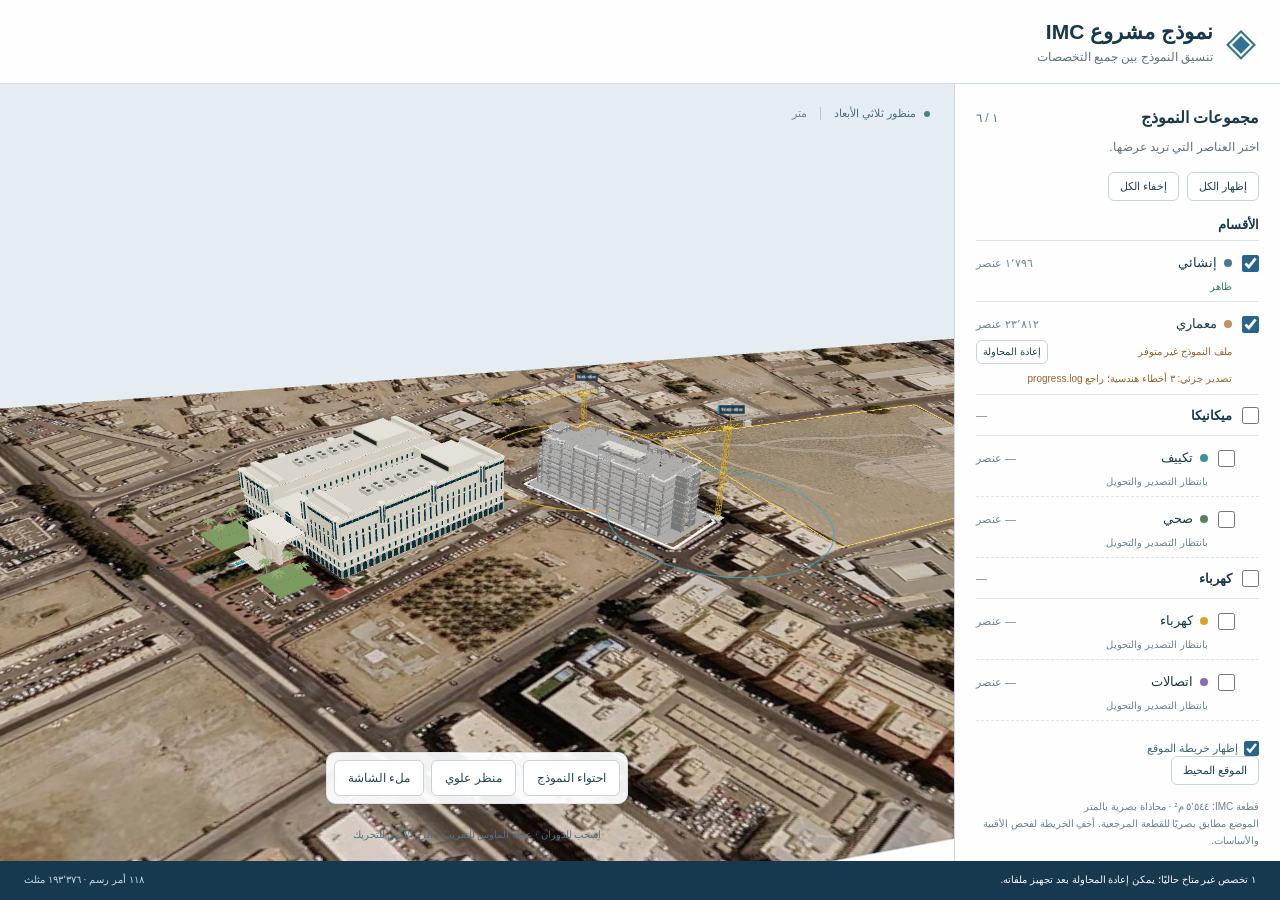
==== imc-model.html @ a48a0d7a "Publish IMC project model viewer (STR + ARCH, hospital, site map, tower cranes) ARCH.glb is split in" ====
<!doctype html>
<html lang="ar" dir="rtl">
<head>
  <meta charset="utf-8">
  <meta name="viewport" content="width=device-width,initial-scale=1">
  <meta name="robots" content="noindex,nofollow">
  <meta name="theme-color" content="#18384b">
  <title>نموذج مشروع IMC | جميع التخصصات</title>
  <link rel="icon" href="data:,">
  <link rel="stylesheet" href="imc-model.css">
  <script type="importmap">{"imports":{"three":"./vendor/three/build/three.module.js","three/addons/":"./vendor/three/jsm/"}}</script>
</head>
<body>
  <header class="page-header">
    <div class="project-mark" aria-hidden="true">◈</div>
    <div class="heading"><h1>نموذج مشروع <bdi>IMC</bdi></h1><p>تنسيق النموذج بين جميع التخصصات</p></div>
    
  </header>
  <main class="workspace">
    <section class="model-area" aria-label="عرض نموذج المشروع">
      <div id="viewport" aria-label="نموذج تفاعلي ثلاثي الأبعاد"></div>
      <div class="view-label"><span class="view-dot" aria-hidden="true"></span><span>منظور ثلاثي الأبعاد</span><span class="unit">متر</span></div>
      <div id="emptyState" class="empty-state" role="status" aria-live="polite">
        <svg class="model-symbol" viewBox="0 0 120 108" fill="none" aria-hidden="true"><path d="m60 6 49 27v47L60 104 11 80V33L60 6Z"/><path d="m11 33 49 27 49-27M60 60v44M11 56l49 26 49-26M35 20l49 27v45M84 20 35 47v45"/></svg>
        <h2 id="emptyTitle">جارٍ تجهيز العرض</h2>
        <p id="emptyText">تجهيز التخصص الإنشائي…</p>
        <button id="emptyRetry" class="primary" hidden>إعادة المحاولة</button>
      </div>
      <div id="fatalError" class="fatal-error" role="alert" hidden><h2>تعذّر تشغيل العرض</h2><p id="fatalText"></p><button type="button" id="reloadPage">إعادة تحميل الصفحة</button></div>
      <nav class="view-tools" aria-label="أدوات النموذج">
        <button id="fitView" disabled title="ضبط الكاميرا لاحتواء التخصصات الظاهرة">احتواء النموذج</button>
        <button id="topView" disabled>منظر علوي</button>
        <button id="fullscreen" aria-pressed="false">ملء الشاشة</button>
      </nav>
      <p class="navigation-hint">اسحب للدوران · عجلة الماوس للتقريب · الزر الأيمن للتحريك</p>
    </section>
    <aside class="discipline-panel" aria-label="التخصصات والتحكم">
      <div class="panel-heading"><h2>مجموعات النموذج</h2><span id="visibleCount">٠ / ٦</span></div>
      <p class="panel-intro">اختر العناصر التي تريد عرضها.</p>
      <div class="selection-tools"><button id="showAll">إظهار الكل</button><button id="hideAll">إخفاء الكل</button></div>
      <h3 class="filter-title">الأقسام</h3>
      <div id="disciplines" class="discipline-list" role="group" aria-label="أقسام النموذج"></div>
      <section class="section-control" aria-label="خريطة الموقع">
        <label class="isolate-toggle"><input id="showSiteMap" type="checkbox" checked><span>إظهار خريطة الموقع</span></label>
        <div class="selection-tools"><button id="siteOverview" disabled>الموقع المحيط</button></div>
        <p id="siteMapStatus" role="status">جارٍ تحميل خريطة الموقع…</p>
        <p>الموضع مطابق بصريًا للقطعة المرجعية. أخفِ الخريطة لفحص الأقبية والأساسات.</p>
      </section>
      <section class="section-control" aria-label="المستشفى القائم">
        <label class="isolate-toggle"><input id="showHospital" type="checkbox" checked><span>مبنى المستشفى القائم</span></label>
        <div class="selection-tools"><button id="hospitalFocus" disabled>تقريب المستشفى</button></div>
        <p id="hospitalStatus" role="status">جارٍ تحميل مبنى المستشفى…</p>
      </section>
      <section class="section-control" aria-label="الرافعات البرجية">
        <label class="isolate-toggle"><input id="showCranes" type="checkbox" checked><span>الرافعات البرجية · ٢</span></label>
        <label class="isolate-toggle"><input id="showCraneRanges" type="checkbox" checked><span>دوائر نطاق الدوران</span></label>
        <div class="selection-tools"><button id="cranePlan">مخطط الرافعتين</button></div>
        <p><bdi>TC-01 / TC-02</bdi> · نصف قطر ٦٥ م</p>
        <p>ارتفاعان تقديريان: ٥٠ و٥٨ م. المواضع والأبعاد تقريبية من الرسم، وليست خطة رفع معتمدة.</p>
      </section>
      <section class="floor-filter" aria-labelledby="floorTitle">
        <div class="filter-heading"><h3 id="floorTitle" class="filter-title">الأدوار</h3><span id="floorCount"></span></div>
        <div class="floor-tools">
          <button type="button" id="allFloors">كل الأدوار</button>
          <label class="isolate-toggle"><input type="checkbox" id="isolateFloor"><span>عزل دور واحد</span></label>
        </div>
        <div id="floors" class="floor-list" role="group" aria-label="أدوار النموذج"></div>
        <p id="floorEmpty" class="floor-empty">تظهر الأدوار بعد تصدير النموذج وتحويله.</p>
      </section>
      <label class="isolate-toggle"><input type="checkbox" id="showRooms"><span>إظهار أحجام الغرف</span></label>
      <div class="panel-summary" aria-live="polite"><span id="totalElements">— عنصر محمّل</span><span id="totalTriangles">— مثلث</span></div>
      <section class="section-control" aria-label="القطاع الأفقي">
        <label class="section-toggle"><input id="sectionEnabled" type="checkbox" disabled><span>قطاع أفقي</span><output id="sectionValue" for="sectionHeight">— م</output></label>
        <input id="sectionHeight" type="range" min="0" max="100" value="100" step="0.1" disabled aria-label="منسوب القطاع بالمتر">
        <p>يُخفي الجزء أعلى المنسوب المحدد.</p>
      </section>
      <div class="model-note"><span aria-hidden="true">ⓘ</span><p>ألوان المجسّمات من خامات النموذج. إخفاء تخصص يُبقيه جاهزًا لإظهاره مرة أخرى.</p></div>
      <details class="help"><summary>تجهيز ملفات النموذج</summary><p>شغّل مُصدّر <bdi>ImcModelExport</bdi> في <bdi>Revit 2027</bdi>، وانتظر انتهاء التصدير، ثم شغّل أمر التحويل الموضح في ملف التعليمات. بعدها اضغط «إعادة المحاولة» أو حدّث الصفحة.</p></details>
    </aside>
  </main>
  <footer class="page-footer"><span id="loadStatus" role="status" aria-live="polite">تجهيز عارض النموذج…</span><span id="renderStatus">ستة تخصصات · نموذج واحد</span></footer>
  <noscript><div class="noscript">يتطلب العرض تفعيل JavaScript في المتصفح.</div></noscript>
  <script type="module" src="imc-model.js"></script>
  <script>if(location.protocol==='file:'){document.getElementById('emptyState').hidden=true;document.getElementById('fatalError').hidden=false;document.getElementById('fatalText').textContent='شغّل START_VIEWER5.cmd من مجلد المشروع، ثم افتح imc-model.html من عنوان الخادم الذي يظهر.';document.getElementById('reloadPage').onclick=function(){location.reload();};}</script>
</body>
</html>
---- imc-model.css ----
:root{font-family:Tahoma,"Segoe UI",sans-serif;color:#18384b;background:#e5edf2;font-size:14px;color-scheme:light;--ink:#18384b;--muted:#5c7281;--accent:#286589;--line:#dce5eb;--panel-width:326px}*{box-sizing:border-box}body{margin:0;min-height:100dvh}button,a,input{ -webkit-tap-highlight-color:transparent}button,a{touch-action:manipulation}button{font:inherit;cursor:pointer;border:1px solid #c6d4df;background:#fff;color:#21445c;border-radius:6px;padding:10px 13px;transition:background .15s}button:hover{background:#e4eef5}button:focus-visible,a:focus-visible,input:focus-visible,summary:focus-visible,canvas:focus-visible{outline:3px solid #d8882e;outline-offset:3px}button:disabled{opacity:.45;cursor:default}a{color:#286589}button.primary{background:#286589;color:#fff;border-color:#286589}button.primary:hover{background:#1e516e}button[aria-pressed=true]{background:#235b7e;color:#fff;border-color:#235b7e}[hidden]{display:none!important}.page-header{height:84px;display:flex;align-items:center;gap:13px;padding:12px 24px;background:#fffffff5;border-bottom:1px solid #cbdbe5}.project-mark{font-size:39px;line-height:1;color:#317293}.heading h1{font-size:21px;margin:0 0 6px}.heading p{font-size:12px;color:var(--muted);margin:0}.back-link{margin-inline-start:auto;padding:10px 14px;border:1px solid #c6d4df;border-radius:6px;font-size:12px;text-decoration:none;background:#fff}.back-link:hover{background:#e4eef5}.workspace{height:calc(100dvh - 123px);display:grid;grid-template-columns:var(--panel-width) minmax(0,1fr);grid-template-areas:"panel model"}.model-area{grid-area:model;position:relative;min-width:0;overflow:hidden;background:#e5edf2}#viewport{position:absolute;inset:0}#viewport canvas{display:block;width:100%;height:100%;touch-action:none}.view-label{position:absolute;top:23px;right:24px;display:flex;align-items:center;gap:8px;font-size:11px;color:#4d6c7c;pointer-events:none}.view-dot{width:6px;height:6px;border-radius:50%;background:#448775}.unit{border-inline-start:1px solid #b5c9d7;margin-inline-start:5px;padding-inline-start:13px;color:#6d8492}.empty-state{position:absolute;inset:65px 20px 115px;display:flex;flex-direction:column;align-items:center;justify-content:center;text-align:center;pointer-events:none}.empty-state h2{font-size:19px;line-height:1.7;margin:22px 0 4px}.empty-state p{font-size:13px;line-height:1.9;color:#526e81;margin:6px 0;max-width:370px;white-space:pre-line}.empty-state button{margin-top:15px;pointer-events:auto}.model-symbol{width:104px;height:94px;stroke:#83a2b6;stroke-width:1.5}.model-symbol path:first-child{stroke:#3f7391;stroke-width:2}.view-tools{position:absolute;bottom:57px;left:50%;transform:translateX(-50%);display:flex;gap:7px;padding:7px;background:#ffffffed;border:1px solid #dbe5eb;border-radius:10px;box-shadow:0 3px 20px #20435912;white-space:nowrap}.view-tools button{font-size:12px}.navigation-hint{position:absolute;bottom:17px;left:15px;right:15px;margin:0;text-align:center;color:#557181;font-size:10px;line-height:1.8;pointer-events:none}.discipline-panel{grid-area:panel;background:#fffffff5;border-inline-end:1px solid #ccdae3;padding:24px 21px;overflow:auto;scrollbar-width:thin}.panel-heading{display:flex;align-items:center;justify-content:space-between;gap:10px}.panel-heading h2{font-size:16px;margin:0}.panel-heading>span{font-size:12px;color:#5e798a;font-variant-numeric:tabular-nums}.panel-intro{font-size:12px;line-height:1.7;margin:10px 0 15px;color:var(--muted)}.selection-tools{display:flex;gap:8px;margin-bottom:13px}.selection-tools button{padding:7px 11px;font-size:11px}.discipline-list{border-top:1px solid var(--line)}.discipline-row{position:relative;border-bottom:1px solid var(--line);padding:11px 0}.discipline-label{display:flex;gap:10px;align-items:flex-start;cursor:pointer;min-height:45px}.discipline-label input{width:17px;height:17px;flex-shrink:0;accent-color:var(--accent);margin:3px 0 0}.discipline-copy{min-width:0;flex:1}.discipline-name{display:flex;align-items:center;gap:7px;font-size:13px;line-height:1.7}.discipline-dot{width:8px;height:8px;border-radius:50%;background:var(--discipline-colour);flex-shrink:0}.discipline-code{font-size:10px;letter-spacing:.2px;color:#607c8d;margin-inline-start:auto}.discipline-stats{font-size:10px;color:#68818f;line-height:1.6;display:block;margin-top:3px;font-variant-numeric:tabular-nums}.row-status{display:flex;align-items:center;justify-content:space-between;gap:5px;margin-inline-start:27px;font-size:10px;line-height:1.6;min-height:16px;color:#6a8290}.row-status[data-state=ready]{color:#33775b}.row-status[data-state=loading],.row-status[data-state=queued]{color:#286589}.row-status[data-state=missing],.row-status[data-state=error]{color:#98602d}.retry-button{font-size:10px;padding:3px 6px;flex-shrink:0}.load-progress{width:calc(100% - 27px);height:3px;display:block;accent-color:#286589;margin:7px 27px 0 0}.panel-summary{display:flex;flex-wrap:wrap;gap:5px 10px;justify-content:space-between;font-size:10px;line-height:1.7;color:#5b7888;padding:13px 0;border-bottom:1px solid var(--line);font-variant-numeric:tabular-nums}.section-control{padding-top:20px}.section-toggle{display:flex;align-items:center;gap:9px;font-size:12px;cursor:pointer}.section-toggle input{width:16px;height:16px;margin:0;accent-color:#286589}.section-toggle output{margin-inline-start:auto;font-size:11px;font-variant-numeric:tabular-nums;direction:ltr}.section-control input[type=range]{width:100%;accent-color:#286589;margin:12px 0 3px;height:20px;direction:ltr}.section-control p{font-size:10px;line-height:1.7;color:#69818f;margin:0}.model-note{display:flex;align-items:flex-start;gap:8px;color:#638090;margin:20px 0 12px;font-size:13px}.model-note p{font-size:10px;line-height:1.9;margin:0}.help{border-top:1px solid var(--line);padding-top:12px;font-size:11px}.help summary{cursor:pointer;color:#3e667d;padding:4px 0}.help p{line-height:1.9;color:#5b7483;font-size:11px;margin:9px 0}.help a{font-size:11px}.page-footer{height:39px;padding:10px 24px;display:flex;justify-content:space-between;gap:20px;background:#17394f;color:#f3f7fa;font-size:10px;line-height:1.7}.page-footer span{overflow:hidden;text-overflow:ellipsis;white-space:nowrap}#renderStatus{color:#c4d6e2;flex-shrink:0}.fatal-error{position:absolute;inset:auto;top:50%;left:50%;transform:translate(-50%,-50%);background:#fff;border:1px solid #d4e0e8;border-right:4px solid #b76f34;border-radius:8px;padding:25px;width:min(420px,calc(100% - 36px));z-index:5;box-shadow:0 6px 30px #17394f12}.fatal-error h2{font-size:17px;margin:0 0 8px}.fatal-error p{font-size:12px;line-height:1.9;margin:0 0 15px}.noscript{position:fixed;inset:20%;padding:30px;background:white;border:2px solid #b76f34;z-index:10}body:fullscreen .workspace{height:calc(100dvh - 123px)}@media(max-width:900px){:root{--panel-width:294px}.discipline-panel{padding:20px 17px}.heading h1{font-size:19px}.view-tools{gap:5px}.view-tools button{padding:10px;font-size:11px}.view-label{right:18px;top:19px}}@media(max-width:680px){.page-header{height:78px;padding:12px 15px;gap:9px}.project-mark{font-size:29px}.heading h1{font-size:16px;margin-bottom:5px}.heading p{font-size:10px}.back-link{font-size:10px;padding:9px 8px}.workspace{height:auto;min-height:calc(100dvh - 117px);grid-template-columns:minmax(0,1fr);grid-template-areas:"model" "panel";grid-template-rows:clamp(350px,57dvh,510px) auto}.model-area{border-bottom:1px solid #ccdae3}.discipline-panel{overflow:visible;padding:20px;border:0}.view-label{top:16px;right:19px;font-size:10px}.empty-state{inset:55px 20px 105px}.empty-state h2{font-size:17px;margin-top:14px}.empty-state p{font-size:11px;max-width:300px}.model-symbol{width:72px;height:66px}.empty-state button{font-size:11px;padding:8px 10px;margin-top:9px}.view-tools{bottom:48px;max-width:calc(100% - 22px);padding:5px;gap:5px}.view-tools button{padding:9px;font-size:11px}.navigation-hint{font-size:9px;bottom:15px}.discipline-list{display:grid;grid-template-columns:repeat(2,minmax(0,1fr));column-gap:20px}.discipline-label{gap:8px}.discipline-name{font-size:12px;flex-wrap:wrap;column-gap:5px}.discipline-code{font-size:9px}.discipline-stats{font-size:9px}.row-status{margin-inline-start:25px;font-size:9px}.retry-button{font-size:9px;padding:3px 4px}.panel-summary{font-size:11px}.section-control{padding-top:18px}.model-note{margin-top:16px}.page-footer{padding:10px 16px;position:relative}#renderStatus{display:none}body:fullscreen .workspace{height:auto}}@media(max-width:370px){.heading h1{font-size:14px}.heading p{font-size:9px}.back-link{font-size:9px;padding:8px 6px}.discipline-list{column-gap:13px}.discipline-code{display:none}.view-tools button{font-size:10px;padding:9px 7px}.navigation-hint{font-size:8px}}@media(prefers-reduced-motion:reduce){button{transition:none}}

.export-warning{margin:6px 27px 0 0;font-size:10px;line-height:1.8;color:#98602d}.export-warning[hidden]{display:none}

/* Grouped discipline filter and floor filter (same look as the main viewer's model-groups panel) */
.filter-title{font-size:13px;margin:16px 0 8px;color:var(--ink)}.filter-heading{display:flex;align-items:center;justify-content:space-between}.filter-heading span{font-size:11px;color:#5e798a;font-variant-numeric:tabular-nums}
.group-row{border-bottom:1px solid var(--line)}.group-label{display:flex;align-items:center;gap:10px;min-height:40px;padding:8px 0;cursor:pointer;font-size:13px;font-weight:bold}.group-label input{width:17px;height:17px;flex-shrink:0;accent-color:var(--accent);margin:0}.group-label small{margin-inline-start:auto;color:#6d8291;font-size:11px;font-weight:normal;font-variant-numeric:tabular-nums}
.discipline-row{padding:6px 0}.discipline-label{align-items:center;min-height:32px}.discipline-label input{margin:0}.discipline-name small.discipline-stats{margin:0 auto 0 0;display:inline;font-size:11px;color:#6d8291}
.discipline-row.child{padding-inline-start:24px;border-bottom-style:dashed}
.floor-filter{margin-top:6px}.floor-tools{display:flex;align-items:center;gap:10px;margin:4px 0 8px}.floor-tools button{padding:6px 10px;font-size:11px}.isolate-toggle{display:flex;align-items:center;gap:6px;font-size:11px;cursor:pointer;color:#3e667d}.isolate-toggle input{width:15px;height:15px;margin:0;accent-color:var(--accent)}
.floor-list{border-top:1px solid var(--line);max-height:320px;overflow:auto;scrollbar-width:thin}.floor-row{display:flex;align-items:center;gap:10px;min-height:36px;border-bottom:1px solid var(--line);padding:6px 0;cursor:pointer;font-size:12px}.floor-row input{width:16px;height:16px;flex-shrink:0;accent-color:var(--accent);margin:0}.floor-row .floor-elevation{font-size:10px;color:#86a0ae;direction:ltr}.floor-row small{margin-inline-start:auto;color:#6d8291;font-size:11px;font-variant-numeric:tabular-nums}.floor-row.empty{opacity:.5}
.floor-empty{font-size:11px;color:#6a8290;margin:8px 0}
@media(max-width:680px){.discipline-list{display:block}.floor-list{max-height:none}}
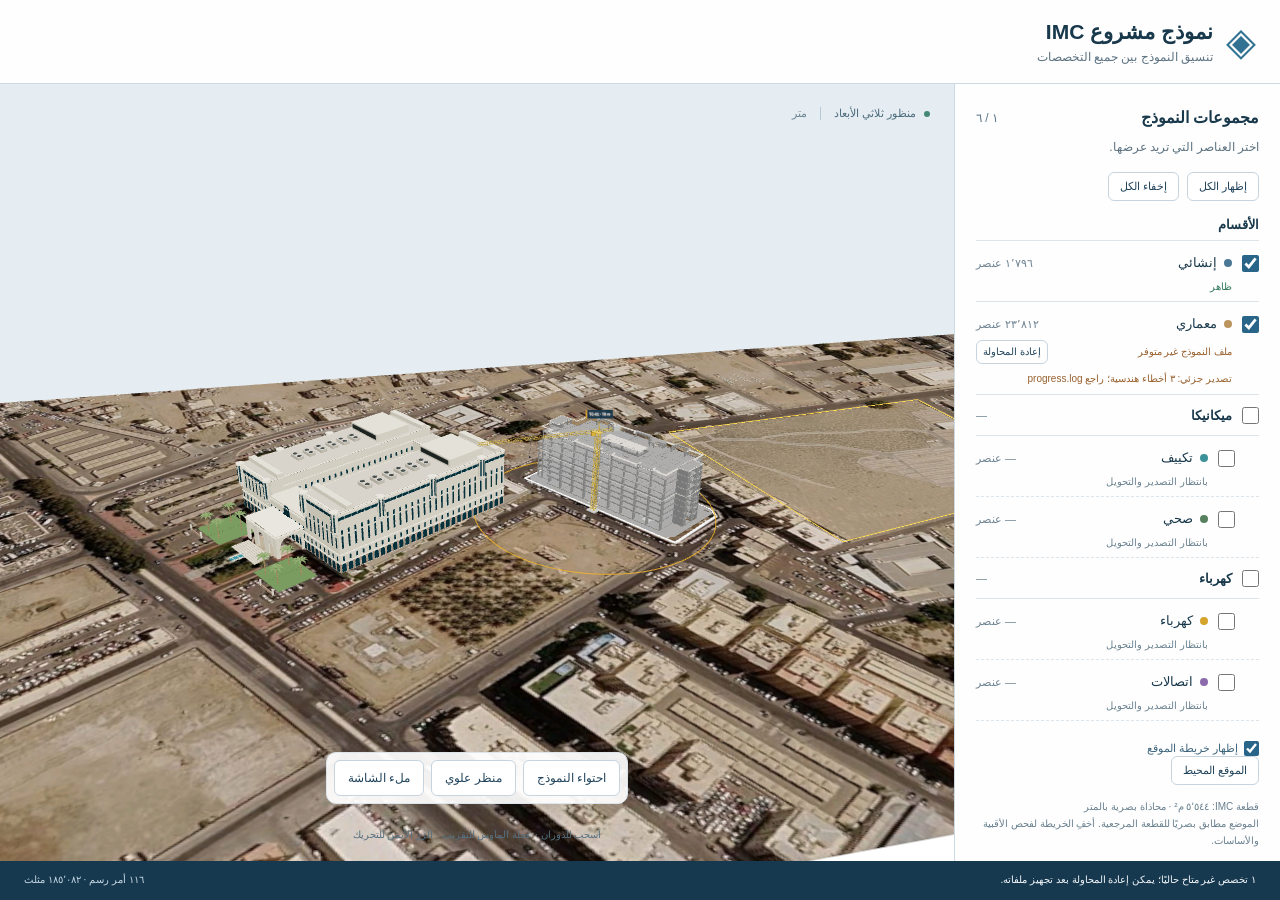
==== commit b41d1460: "Update to SITE 3: single tower crane TC-01 (70 m radius) at the drawing location Co-Authored-By: Cla" ====
--- a/imc-model.html
+++ b/imc-model.html
@@ -52,11 +52,11 @@
         <p id="hospitalStatus" role="status">جارٍ تحميل مبنى المستشفى…</p>
       </section>
       <section class="section-control" aria-label="الرافعات البرجية">
-        <label class="isolate-toggle"><input id="showCranes" type="checkbox" checked><span>الرافعات البرجية · ٢</span></label>
+        <label class="isolate-toggle"><input id="showCranes" type="checkbox" checked><span>رافعة برجية واحدة</span></label>
         <label class="isolate-toggle"><input id="showCraneRanges" type="checkbox" checked><span>دوائر نطاق الدوران</span></label>
-        <div class="selection-tools"><button id="cranePlan">مخطط الرافعتين</button></div>
-        <p><bdi>TC-01 / TC-02</bdi> · نصف قطر ٦٥ م</p>
-        <p>ارتفاعان تقديريان: ٥٠ و٥٨ م. المواضع والأبعاد تقريبية من الرسم، وليست خطة رفع معتمدة.</p>
+        <div class="selection-tools"><button id="cranePlan">مخطط الرافعة</button></div>
+        <p><bdi>TC-01</bdi> · نصف قطر ٧٠ م</p>
+        <p>الموضع حسب الرسم: منتصف الحافة السفلية خارج المبنى. الارتفاع ٥٠ م ونصف القطر ٧٠ م تقديريان.</p>
       </section>
       <section class="floor-filter" aria-labelledby="floorTitle">
         <div class="filter-heading"><h3 id="floorTitle" class="filter-title">الأدوار</h3><span id="floorCount"></span></div>
@@ -81,6 +81,6 @@
   <footer class="page-footer"><span id="loadStatus" role="status" aria-live="polite">تجهيز عارض النموذج…</span><span id="renderStatus">ستة تخصصات · نموذج واحد</span></footer>
   <noscript><div class="noscript">يتطلب العرض تفعيل JavaScript في المتصفح.</div></noscript>
   <script type="module" src="imc-model.js"></script>
-  <script>if(location.protocol==='file:'){document.getElementById('emptyState').hidden=true;document.getElementById('fatalError').hidden=false;document.getElementById('fatalText').textContent='شغّل START_VIEWER5.cmd من مجلد المشروع، ثم افتح imc-model.html من عنوان الخادم الذي يظهر.';document.getElementById('reloadPage').onclick=function(){location.reload();};}</script>
+  <script>if(location.protocol==='file:'){document.getElementById('emptyState').hidden=true;document.getElementById('fatalError').hidden=false;document.getElementById('fatalText').textContent='شغّل START_VIEWER TOWEC.cmd من مجلد المشروع، ثم افتح imc-model.html من عنوان الخادم الذي يظهر.';document.getElementById('reloadPage').onclick=function(){location.reload();};}</script>
 </body>
 </html>
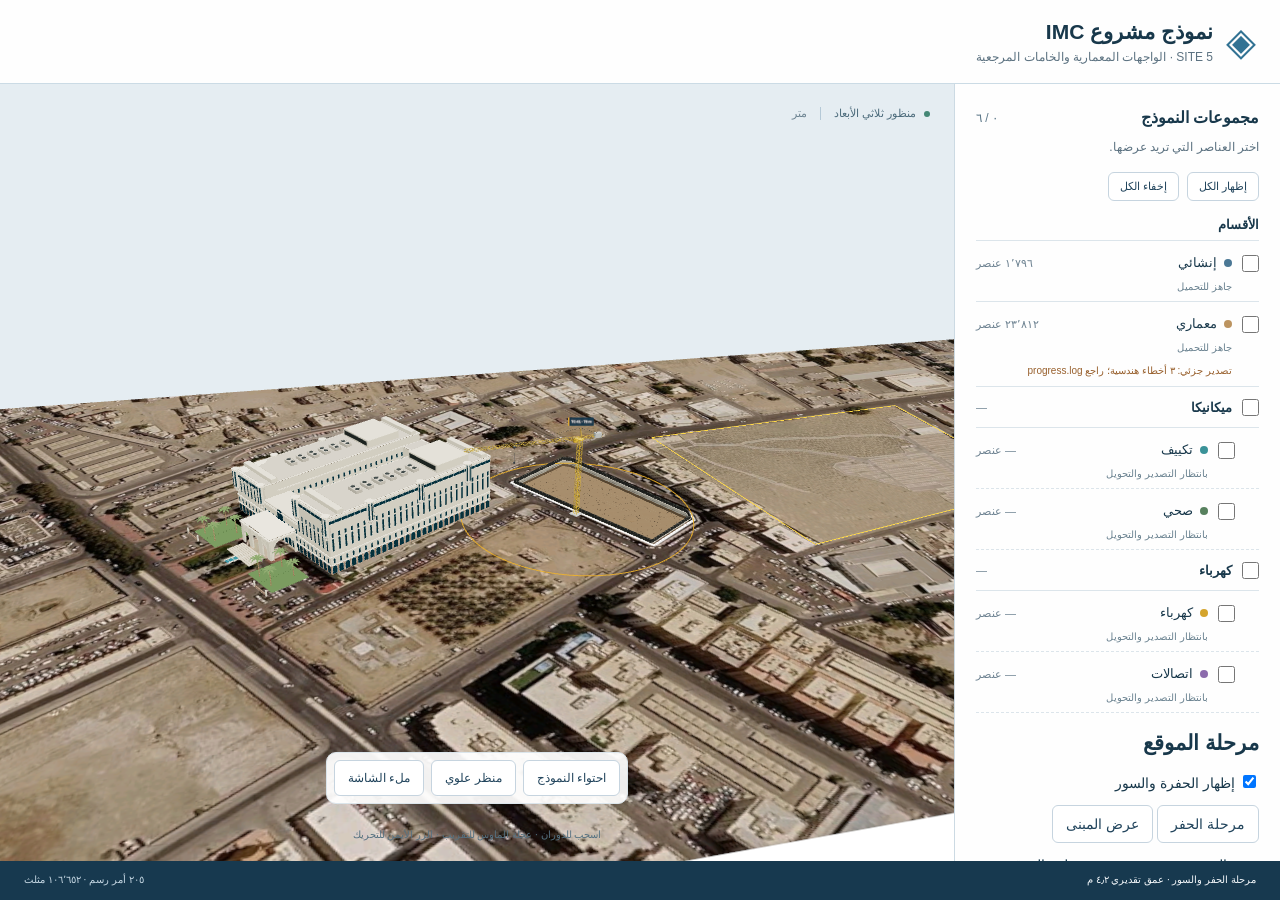
==== commit c7ecfe2a: "Update to SITE 5: excavation phase with site fence, reference facade finishes Co-Authored-By: Claude" ====
--- a/imc-model.html
+++ b/imc-model.html
@@ -5,7 +5,7 @@
   <meta name="viewport" content="width=device-width,initial-scale=1">
   <meta name="robots" content="noindex,nofollow">
   <meta name="theme-color" content="#18384b">
-  <title>نموذج مشروع IMC | جميع التخصصات</title>
+  <title>IMC SITE 5 | الواجهات المعمارية</title>
   <link rel="icon" href="data:,">
   <link rel="stylesheet" href="imc-model.css">
   <script type="importmap">{"imports":{"three":"./vendor/three/build/three.module.js","three/addons/":"./vendor/three/jsm/"}}</script>
@@ -13,7 +13,7 @@
 <body>
   <header class="page-header">
     <div class="project-mark" aria-hidden="true">◈</div>
-    <div class="heading"><h1>نموذج مشروع <bdi>IMC</bdi></h1><p>تنسيق النموذج بين جميع التخصصات</p></div>
+    <div class="heading"><h1>نموذج مشروع <bdi>IMC</bdi></h1><p>SITE 5 · الواجهات المعمارية والخامات المرجعية</p></div>
     
   </header>
   <main class="workspace">
@@ -40,7 +40,8 @@
       <div class="selection-tools"><button id="showAll">إظهار الكل</button><button id="hideAll">إخفاء الكل</button></div>
       <h3 class="filter-title">الأقسام</h3>
       <div id="disciplines" class="discipline-list" role="group" aria-label="أقسام النموذج"></div>
-      <section class="section-control" aria-label="خريطة الموقع">
+      <section class="panel-section"><h2>مرحلة الموقع</h2><label><input type="checkbox" id="showExcavation" checked> إظهار الحفرة والسور</label><p><button id="excavationPhase">مرحلة الحفر</button> <button id="buildingPhase">عرض المبنى</button></p><p>عمق الحفر تقديري: ٤٫٢ م، من ملف الموقع المرجعي.</p></section>
+<section class="section-control" aria-label="خريطة الموقع">
         <label class="isolate-toggle"><input id="showSiteMap" type="checkbox" checked><span>إظهار خريطة الموقع</span></label>
         <div class="selection-tools"><button id="siteOverview" disabled>الموقع المحيط</button></div>
         <p id="siteMapStatus" role="status">جارٍ تحميل خريطة الموقع…</p>
@@ -57,6 +58,12 @@
         <div class="selection-tools"><button id="cranePlan">مخطط الرافعة</button></div>
         <p><bdi>TC-01</bdi> · نصف قطر ٧٠ م</p>
         <p>الموضع حسب الرسم: منتصف الحافة السفلية خارج المبنى. الارتفاع ٥٠ م ونصف القطر ٧٠ م تقديريان.</p>
+      </section>
+      <section class="section-control" aria-label="خامات الواجهة">
+        <label class="isolate-toggle"><input id="referenceFinish" type="checkbox" checked><span>خامات الصورة المرجعية</span></label>
+        <div class="selection-tools"><button id="facadeFocus">تقريب الواجهة</button></div>
+        <p>حجر بيج · زجاج داكن · زخارف برونزية. ألغِ التفعيل لعرض خامات Revit الأصلية.</p>
+        <a href="assets/reference/3D.png" target="_blank" rel="noopener">عرض الصورة المرجعية</a>
       </section>
       <section class="floor-filter" aria-labelledby="floorTitle">
         <div class="filter-heading"><h3 id="floorTitle" class="filter-title">الأدوار</h3><span id="floorCount"></span></div>
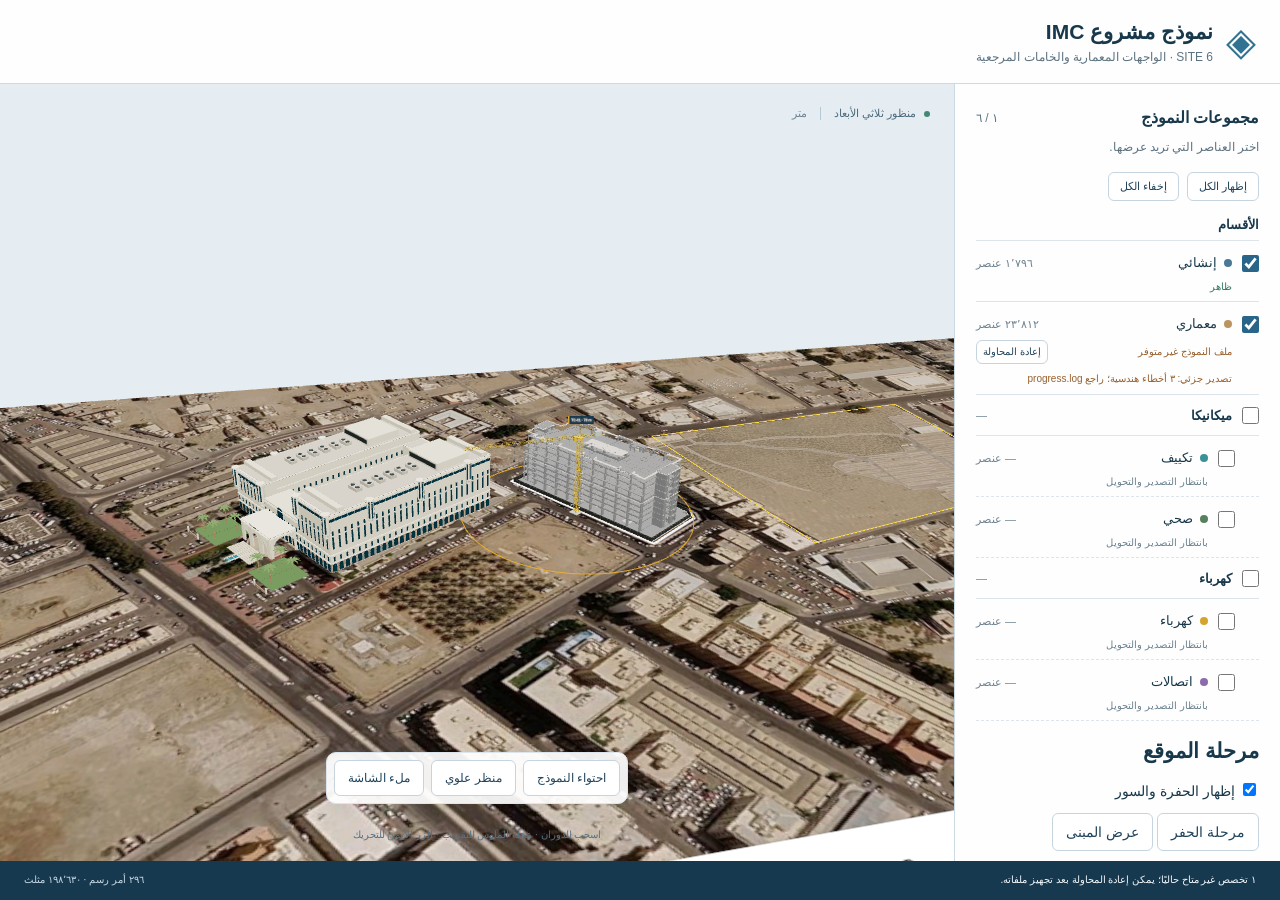
==== commit ef762e3b: "Update to SITE 6 Co-Authored-By: Claude Opus 5.5 <noreply@anthropic.com>" ====
--- a/imc-model.html
+++ b/imc-model.html
@@ -5,7 +5,7 @@
   <meta name="viewport" content="width=device-width,initial-scale=1">
   <meta name="robots" content="noindex,nofollow">
   <meta name="theme-color" content="#18384b">
-  <title>IMC SITE 5 | الواجهات المعمارية</title>
+  <title>IMC SITE 6 | الواجهات المعمارية</title>
   <link rel="icon" href="data:,">
   <link rel="stylesheet" href="imc-model.css">
   <script type="importmap">{"imports":{"three":"./vendor/three/build/three.module.js","three/addons/":"./vendor/three/jsm/"}}</script>
@@ -13,7 +13,7 @@
 <body>
   <header class="page-header">
     <div class="project-mark" aria-hidden="true">◈</div>
-    <div class="heading"><h1>نموذج مشروع <bdi>IMC</bdi></h1><p>SITE 5 · الواجهات المعمارية والخامات المرجعية</p></div>
+    <div class="heading"><h1>نموذج مشروع <bdi>IMC</bdi></h1><p>SITE 6 · الواجهات المعمارية والخامات المرجعية</p></div>
     
   </header>
   <main class="workspace">
